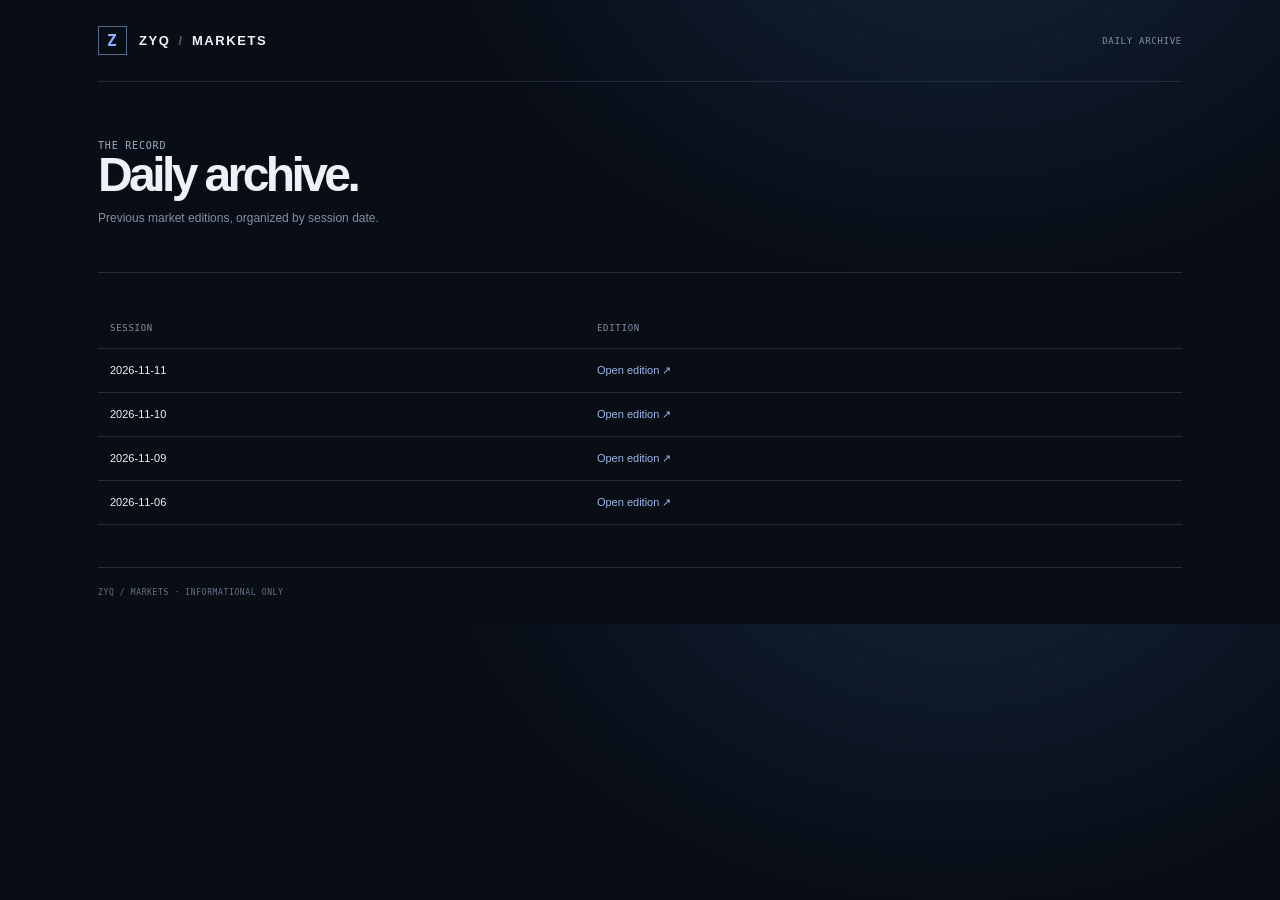
==== markets/index.html @ ca813b0c "Update daily market edition" ====
<!doctype html><html lang="en"><head><meta charset="utf-8"><meta name="viewport" content="width=device-width,initial-scale=1"><title>Daily Archive — ZYQ / MARKETS</title><link rel="stylesheet" href="/assets/styles.css"></head><body><div class="shell"><header class="topbar"><a class="brand" href="/"><span class="brand-mark">Z</span><span>ZYQ <i>/</i> MARKETS</span></a><div class="top-meta">DAILY ARCHIVE</div></header><main><section class="page-head"><div class="eyebrow">THE RECORD</div><h1>Daily archive.</h1><p>Previous market editions, organized by session date.</p></section><section class="section"><table class="archive-table"><thead><tr><th>SESSION</th><th>EDITION</th></tr></thead><tbody><tr><td>2026-11-11</td><td><a href="/markets/2026-11-11/">Open edition ↗</a></td></tr><tr><td>2026-11-10</td><td><a href="/markets/2026-11-10/">Open edition ↗</a></td></tr><tr><td>2026-11-09</td><td><a href="/markets/2026-11-09/">Open edition ↗</a></td></tr><tr><td>2026-11-06</td><td><a href="/markets/2026-11-06/">Open edition ↗</a></td></tr></tbody></table></section></main><footer>ZYQ / MARKETS · INFORMATIONAL ONLY</footer></div></body></html>
---- assets/styles.css ----
/* ===== THEMES =====
   Default = original blue. Amber is switched on with <html data-theme="amber">.
   To revert: remove the data-theme attribute (or set it to "blue"). */
:root{--accent:#8baeff;--accent-soft:#9eb8e9;--accent-dim:#526b8c;--glow:#14243a;--card-a:#121e2d;--card-b:#0d1521;--card-line:#1d2a3a}
:root[data-theme="amber"]{--accent:#FB8B1E;--accent-soft:#FFA028;--accent-dim:#7a4a14;--bg:#0a0a0a;--panel:#141414;--panel2:#101010;--line:#262626;--glow:#2a1d0c;--card-a:#181818;--card-b:#101010;--card-line:#262626}
:root{color-scheme:dark;--bg:#080d16;--panel:#101927;--panel2:#0d1521;--line:#202c3b;--muted:#8290a3;--text:#edf2f7;--green:#55d6a0;--red:#ff7785;--mono:"DM Mono",monospace;--sans:"Manrope",sans-serif}
*{box-sizing:border-box}body{margin:0;background:radial-gradient(ellipse at 75% -20%,var(--glow) 0,transparent 38%),var(--bg);color:var(--text);font-family:var(--sans);-webkit-font-smoothing:antialiased}.shell{max-width:1160px;margin:auto;padding:0 38px}.topbar{height:82px;border-bottom:1px solid var(--line);display:flex;align-items:center;justify-content:space-between}.brand{display:flex;align-items:center;gap:12px;color:var(--text);text-decoration:none;font-weight:800;letter-spacing:.12em;font-size:13px}.brand i{font-style:normal;color:#526176;margin:0 3px}.brand-mark{width:29px;height:29px;border:1px solid var(--accent-dim);display:grid;place-items:center;color:var(--accent);font-family:var(--mono);font-size:16px}.top-meta,.eyebrow,.date-label,.date-sub,.section-note,.section-index,.brief-kicker,.side-label,.text-link,footer,.data-note,.archive-date,.archive-tag{font-family:var(--mono);letter-spacing:.08em}.top-meta{font-size:9px;color:var(--muted);display:flex;align-items:center;gap:10px}.live-dot{width:6px;height:6px;border-radius:50%;background:var(--green);box-shadow:0 0 12px #55d6a077}.top-divider{color:#39485c}.hero{padding:78px 0 65px}.eyebrow{display:flex;align-items:center;gap:10px;color:#9bacc2;font-size:10px}.eyebrow-line{height:1px;width:25px;background:var(--accent)}.hero-row{display:flex;align-items:flex-end;justify-content:space-between;gap:35px;margin-top:27px}h1{font-size:clamp(48px,7vw,82px);line-height:.99;letter-spacing:-.075em;margin:0;font-weight:600}h1 em{font-style:normal;color:var(--accent)}.hero-copy{max-width:440px;color:#94a2b5;font-size:14px;line-height:1.8;margin:24px 0 0}.date-panel{min-width:205px;padding:17px 0 3px 20px;border-left:1px solid #34445a;margin-bottom:5px}.date-label,.date-sub{font-size:9px;color:var(--muted)}.date-value{font-size:18px;font-weight:700;margin:11px 0 7px}.section{padding:35px 0 42px;border-top:1px solid var(--line)}.section-heading{display:flex;align-items:center;justify-content:space-between;margin-bottom:21px}.section-heading>div{display:flex;align-items:center;gap:13px}.section-index{font-size:10px;color:var(--accent)}h2{font-size:17px;letter-spacing:-.035em;margin:0;font-weight:650}.section-note{font-size:9px;color:#718096}.market-grid{display:grid;grid-template-columns:repeat(4,1fr);gap:10px}.market-card{background:linear-gradient(145deg,var(--card-a),var(--card-b));border:1px solid var(--card-line);padding:18px 17px 15px;min-height:143px}.card-top,.card-bottom{display:flex;justify-content:space-between;align-items:center;gap:8px}.card-name{font-size:10px;color:#a7b4c5;letter-spacing:.06em;font-weight:700}.card-symbol{font:9px var(--mono);color:#56677e}.card-value{font-size:25px;letter-spacing:-.055em;font-weight:650;margin:17px 0 7px;font-variant-numeric:tabular-nums}.change{font:10px var(--mono)}.positive{color:var(--green)}.negative{color:var(--red)}.neutral{color:var(--muted)}.spark{width:90px;height:27px;opacity:.9}.spark polyline{fill:none;stroke:var(--accent);stroke-width:1.6;vector-effect:non-scaling-stroke}.spark.positive polyline{stroke:var(--green)}.spark.negative polyline{stroke:var(--red)}.loading-card,.archive-empty{padding:24px;background:var(--panel);color:var(--muted);font-size:12px;grid-column:1/-1}.loader{display:inline-block;width:10px;height:10px;margin-left:12px;border:1px solid var(--accent);border-right-color:transparent;border-radius:50%;animation:spin .8s linear infinite}@keyframes spin{to{transform:rotate(360deg)}}.data-note{font-size:9px;color:#647287;margin:14px 0 0;letter-spacing:.025em}.brief-grid{display:grid;grid-template-columns:1.55fr 1fr;gap:10px}.brief-main,.brief-side{background:var(--panel);border:1px solid var(--card-line);padding:25px 26px}.brief-kicker,.side-label{font-size:9px;color:var(--accent)}.brief-main h3{font-size:23px;letter-spacing:-.05em;margin:16px 0 9px}.brief-main p{font-size:12px;line-height:1.8;color:#9aa8b9;margin:0}.brief-side ul{padding:0 0 0 15px;margin:17px 0 0;color:#a9b5c4;font-size:11px;line-height:2.2}.brief-side li::marker{color:var(--accent)}.text-link{font-size:9px;color:var(--accent-soft);text-decoration:none}.text-link span{font-size:14px;margin-left:5px}.archive-list{display:grid;grid-template-columns:repeat(3,1fr);gap:10px}.archive-item{padding:17px 18px;background:var(--panel2);border:1px solid var(--line);text-decoration:none;color:var(--text);display:block}.archive-item:hover{border-color:var(--accent)}.archive-date{font-size:11px}.archive-tag{font-size:8px;color:var(--muted);margin-top:9px}.closing{padding:50px 0 43px;text-align:center}.closing-line{width:34px;height:1px;background:var(--accent);margin:0 auto 18px}.closing p{font-size:16px;color:#c2ccda;margin:0 0 10px}.closing span{font:9px var(--mono);letter-spacing:.16em;color:#65758b}footer{border-top:1px solid var(--line);padding:20px 0 27px;display:flex;justify-content:space-between;gap:15px;font-size:8px;color:#657287}.page-head{padding:58px 0 35px}.page-head h1{font-size:48px}.page-head p{color:var(--muted);font-size:12px}.archive-table{width:100%;border-collapse:collapse}.archive-table th,.archive-table td{text-align:left;padding:15px 12px;border-bottom:1px solid var(--line);font-size:11px}.archive-table th{font:9px var(--mono);color:var(--muted);letter-spacing:.08em}.archive-table a{color:var(--accent-soft);text-decoration:none}
@media(max-width:800px){.shell{padding:0 22px}.market-grid{grid-template-columns:repeat(2,1fr)}.hero{padding:58px 0 48px}.hero-row{align-items:flex-start;flex-direction:column}.date-panel{margin-top:4px}.brief-grid{grid-template-columns:1fr}.archive-list{grid-template-columns:1fr 1fr}.top-meta{font-size:8px}}
@media(max-width:480px){.shell{padding:0 17px}.topbar{height:68px}.top-meta{gap:6px;font-size:7px}.brand{font-size:11px}.hero{padding:47px 0 42px}h1{font-size:54px}.market-grid{gap:7px}.market-card{padding:14px 12px;min-height:132px}.card-value{font-size:21px}.spark{width:55px}.archive-list{grid-template-columns:1fr}.section{padding:28px 0 32px}footer{flex-direction:column;line-height:1.7}.section-note{max-width:110px;text-align:right;line-height:1.5}}
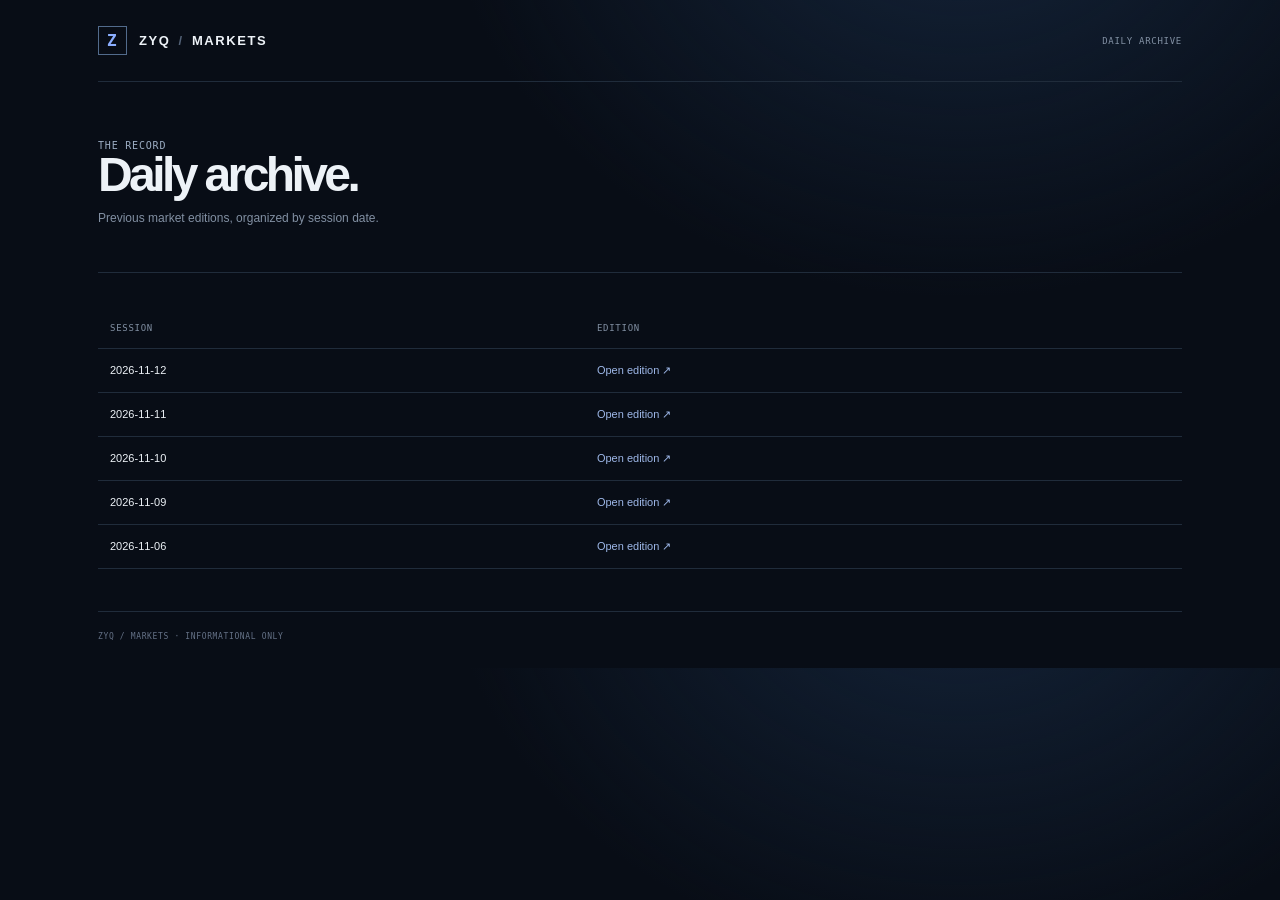
==== commit 32b3bb42: "Update daily market edition" ====
--- a/markets/index.html
+++ b/markets/index.html
@@ -1 +1 @@
-<!doctype html><html lang="en"><head><meta charset="utf-8"><meta name="viewport" content="width=device-width,initial-scale=1"><title>Daily Archive — ZYQ / MARKETS</title><link rel="stylesheet" href="/assets/styles.css"></head><body><div class="shell"><header class="topbar"><a class="brand" href="/"><span class="brand-mark">Z</span><span>ZYQ <i>/</i> MARKETS</span></a><div class="top-meta">DAILY ARCHIVE</div></header><main><section class="page-head"><div class="eyebrow">THE RECORD</div><h1>Daily archive.</h1><p>Previous market editions, organized by session date.</p></section><section class="section"><table class="archive-table"><thead><tr><th>SESSION</th><th>EDITION</th></tr></thead><tbody><tr><td>2026-11-11</td><td><a href="/markets/2026-11-11/">Open edition ↗</a></td></tr><tr><td>2026-11-10</td><td><a href="/markets/2026-11-10/">Open edition ↗</a></td></tr><tr><td>2026-11-09</td><td><a href="/markets/2026-11-09/">Open edition ↗</a></td></tr><tr><td>2026-11-06</td><td><a href="/markets/2026-11-06/">Open edition ↗</a></td></tr></tbody></table></section></main><footer>ZYQ / MARKETS · INFORMATIONAL ONLY</footer></div></body></html>+<!doctype html><html lang="en"><head><meta charset="utf-8"><meta name="viewport" content="width=device-width,initial-scale=1"><title>Daily Archive — ZYQ / MARKETS</title><link rel="stylesheet" href="/assets/styles.css"></head><body><div class="shell"><header class="topbar"><a class="brand" href="/"><span class="brand-mark">Z</span><span>ZYQ <i>/</i> MARKETS</span></a><div class="top-meta">DAILY ARCHIVE</div></header><main><section class="page-head"><div class="eyebrow">THE RECORD</div><h1>Daily archive.</h1><p>Previous market editions, organized by session date.</p></section><section class="section"><table class="archive-table"><thead><tr><th>SESSION</th><th>EDITION</th></tr></thead><tbody><tr><td>2026-11-12</td><td><a href="/markets/2026-11-12/">Open edition ↗</a></td></tr><tr><td>2026-11-11</td><td><a href="/markets/2026-11-11/">Open edition ↗</a></td></tr><tr><td>2026-11-10</td><td><a href="/markets/2026-11-10/">Open edition ↗</a></td></tr><tr><td>2026-11-09</td><td><a href="/markets/2026-11-09/">Open edition ↗</a></td></tr><tr><td>2026-11-06</td><td><a href="/markets/2026-11-06/">Open edition ↗</a></td></tr></tbody></table></section></main><footer>ZYQ / MARKETS · INFORMATIONAL ONLY</footer></div></body></html>
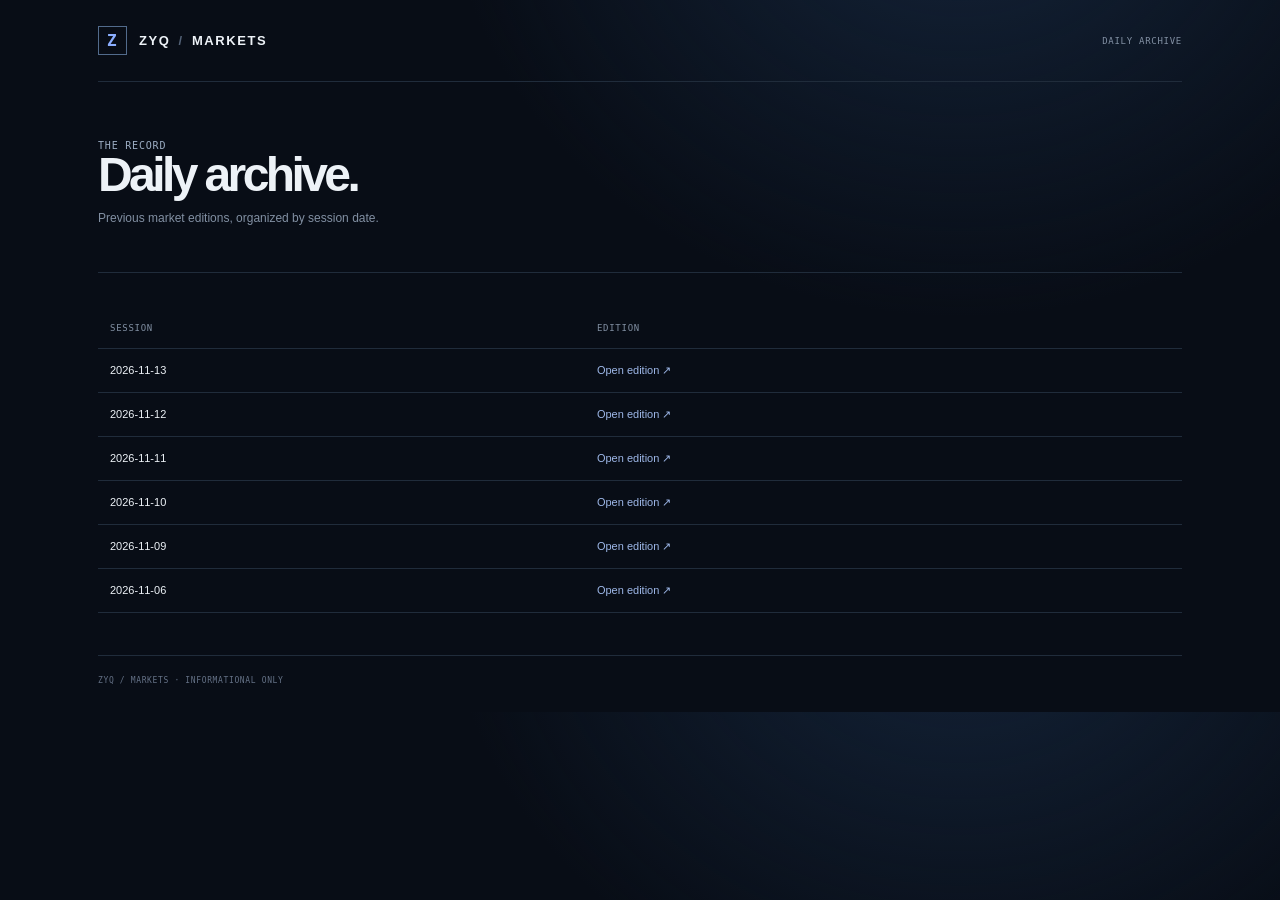
==== commit 69ff2882: "Update daily market edition" ====
--- a/markets/index.html
+++ b/markets/index.html
@@ -1 +1 @@
-<!doctype html><html lang="en"><head><meta charset="utf-8"><meta name="viewport" content="width=device-width,initial-scale=1"><title>Daily Archive — ZYQ / MARKETS</title><link rel="stylesheet" href="/assets/styles.css"></head><body><div class="shell"><header class="topbar"><a class="brand" href="/"><span class="brand-mark">Z</span><span>ZYQ <i>/</i> MARKETS</span></a><div class="top-meta">DAILY ARCHIVE</div></header><main><section class="page-head"><div class="eyebrow">THE RECORD</div><h1>Daily archive.</h1><p>Previous market editions, organized by session date.</p></section><section class="section"><table class="archive-table"><thead><tr><th>SESSION</th><th>EDITION</th></tr></thead><tbody><tr><td>2026-11-12</td><td><a href="/markets/2026-11-12/">Open edition ↗</a></td></tr><tr><td>2026-11-11</td><td><a href="/markets/2026-11-11/">Open edition ↗</a></td></tr><tr><td>2026-11-10</td><td><a href="/markets/2026-11-10/">Open edition ↗</a></td></tr><tr><td>2026-11-09</td><td><a href="/markets/2026-11-09/">Open edition ↗</a></td></tr><tr><td>2026-11-06</td><td><a href="/markets/2026-11-06/">Open edition ↗</a></td></tr></tbody></table></section></main><footer>ZYQ / MARKETS · INFORMATIONAL ONLY</footer></div></body></html>+<!doctype html><html lang="en"><head><meta charset="utf-8"><meta name="viewport" content="width=device-width,initial-scale=1"><title>Daily Archive — ZYQ / MARKETS</title><link rel="stylesheet" href="/assets/styles.css"></head><body><div class="shell"><header class="topbar"><a class="brand" href="/"><span class="brand-mark">Z</span><span>ZYQ <i>/</i> MARKETS</span></a><div class="top-meta">DAILY ARCHIVE</div></header><main><section class="page-head"><div class="eyebrow">THE RECORD</div><h1>Daily archive.</h1><p>Previous market editions, organized by session date.</p></section><section class="section"><table class="archive-table"><thead><tr><th>SESSION</th><th>EDITION</th></tr></thead><tbody><tr><td>2026-11-13</td><td><a href="/markets/2026-11-13/">Open edition ↗</a></td></tr><tr><td>2026-11-12</td><td><a href="/markets/2026-11-12/">Open edition ↗</a></td></tr><tr><td>2026-11-11</td><td><a href="/markets/2026-11-11/">Open edition ↗</a></td></tr><tr><td>2026-11-10</td><td><a href="/markets/2026-11-10/">Open edition ↗</a></td></tr><tr><td>2026-11-09</td><td><a href="/markets/2026-11-09/">Open edition ↗</a></td></tr><tr><td>2026-11-06</td><td><a href="/markets/2026-11-06/">Open edition ↗</a></td></tr></tbody></table></section></main><footer>ZYQ / MARKETS · INFORMATIONAL ONLY</footer></div></body></html>
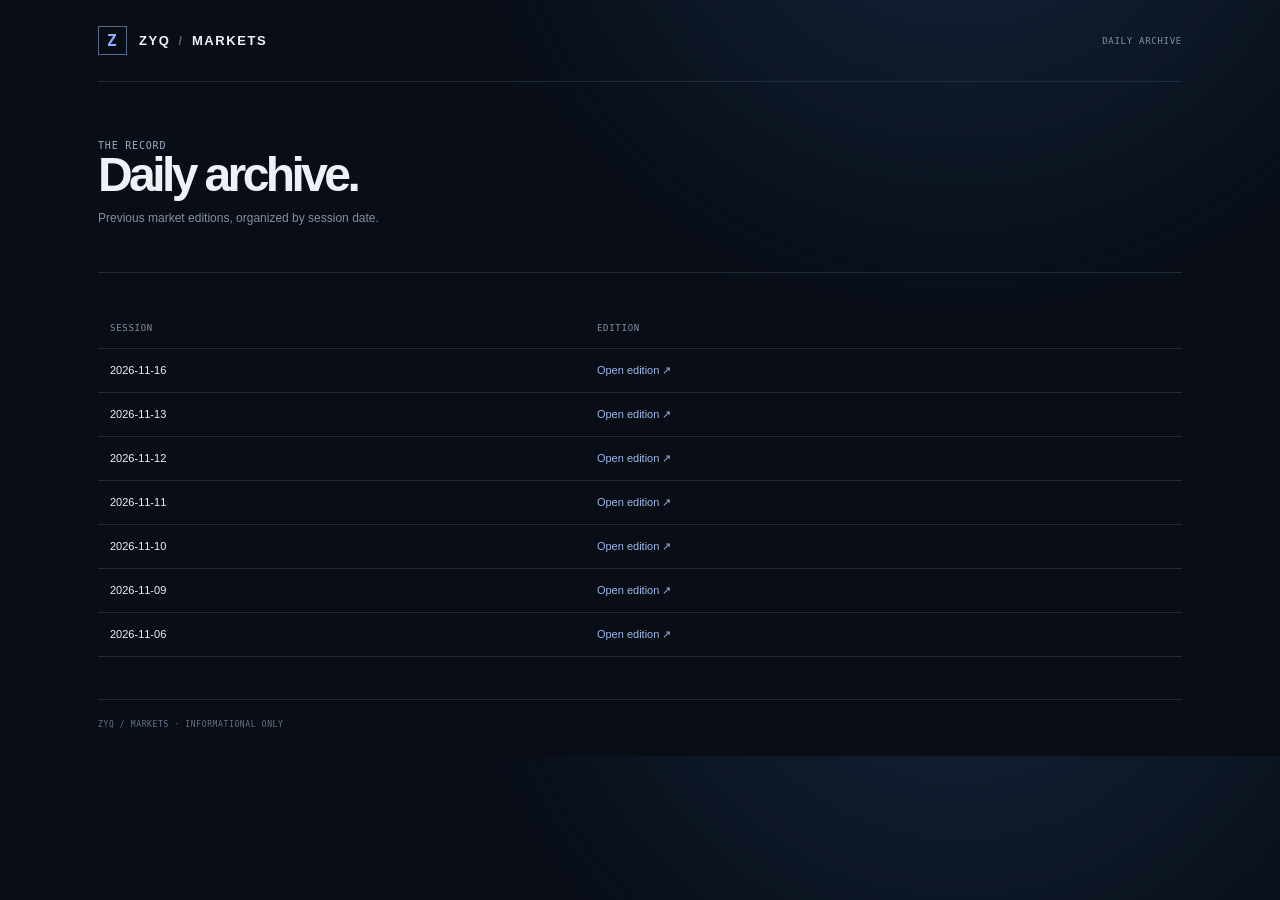
==== commit 97d25cc7: "Update daily market edition" ====
--- a/markets/index.html
+++ b/markets/index.html
@@ -1 +1 @@
-<!doctype html><html lang="en"><head><meta charset="utf-8"><meta name="viewport" content="width=device-width,initial-scale=1"><title>Daily Archive — ZYQ / MARKETS</title><link rel="stylesheet" href="/assets/styles.css"></head><body><div class="shell"><header class="topbar"><a class="brand" href="/"><span class="brand-mark">Z</span><span>ZYQ <i>/</i> MARKETS</span></a><div class="top-meta">DAILY ARCHIVE</div></header><main><section class="page-head"><div class="eyebrow">THE RECORD</div><h1>Daily archive.</h1><p>Previous market editions, organized by session date.</p></section><section class="section"><table class="archive-table"><thead><tr><th>SESSION</th><th>EDITION</th></tr></thead><tbody><tr><td>2026-11-13</td><td><a href="/markets/2026-11-13/">Open edition ↗</a></td></tr><tr><td>2026-11-12</td><td><a href="/markets/2026-11-12/">Open edition ↗</a></td></tr><tr><td>2026-11-11</td><td><a href="/markets/2026-11-11/">Open edition ↗</a></td></tr><tr><td>2026-11-10</td><td><a href="/markets/2026-11-10/">Open edition ↗</a></td></tr><tr><td>2026-11-09</td><td><a href="/markets/2026-11-09/">Open edition ↗</a></td></tr><tr><td>2026-11-06</td><td><a href="/markets/2026-11-06/">Open edition ↗</a></td></tr></tbody></table></section></main><footer>ZYQ / MARKETS · INFORMATIONAL ONLY</footer></div></body></html>+<!doctype html><html lang="en"><head><meta charset="utf-8"><meta name="viewport" content="width=device-width,initial-scale=1"><title>Daily Archive — ZYQ / MARKETS</title><link rel="stylesheet" href="/assets/styles.css"></head><body><div class="shell"><header class="topbar"><a class="brand" href="/"><span class="brand-mark">Z</span><span>ZYQ <i>/</i> MARKETS</span></a><div class="top-meta">DAILY ARCHIVE</div></header><main><section class="page-head"><div class="eyebrow">THE RECORD</div><h1>Daily archive.</h1><p>Previous market editions, organized by session date.</p></section><section class="section"><table class="archive-table"><thead><tr><th>SESSION</th><th>EDITION</th></tr></thead><tbody><tr><td>2026-11-16</td><td><a href="/markets/2026-11-16/">Open edition ↗</a></td></tr><tr><td>2026-11-13</td><td><a href="/markets/2026-11-13/">Open edition ↗</a></td></tr><tr><td>2026-11-12</td><td><a href="/markets/2026-11-12/">Open edition ↗</a></td></tr><tr><td>2026-11-11</td><td><a href="/markets/2026-11-11/">Open edition ↗</a></td></tr><tr><td>2026-11-10</td><td><a href="/markets/2026-11-10/">Open edition ↗</a></td></tr><tr><td>2026-11-09</td><td><a href="/markets/2026-11-09/">Open edition ↗</a></td></tr><tr><td>2026-11-06</td><td><a href="/markets/2026-11-06/">Open edition ↗</a></td></tr></tbody></table></section></main><footer>ZYQ / MARKETS · INFORMATIONAL ONLY</footer></div></body></html>
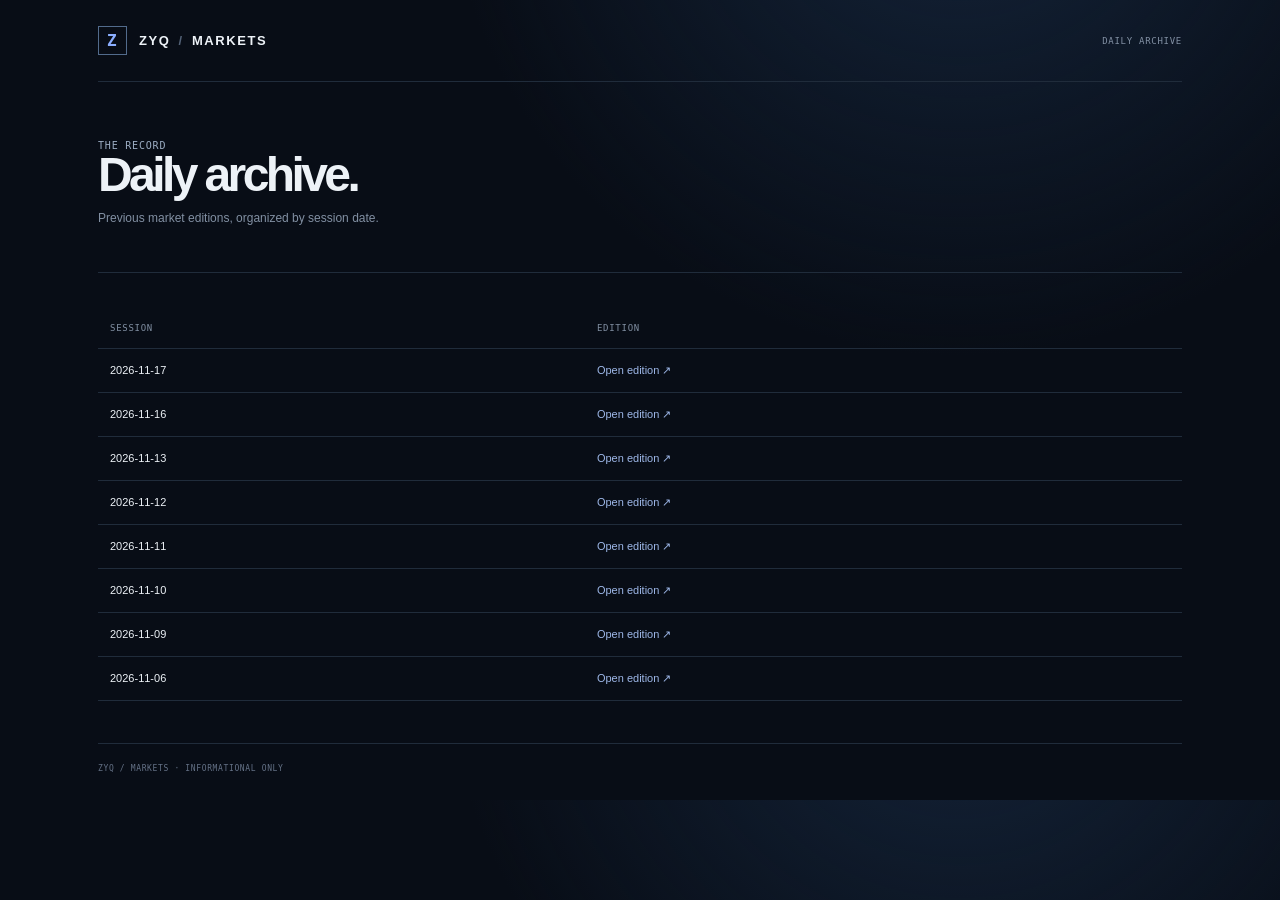
==== commit 1410b1b9: "Update daily market edition" ====
--- a/markets/index.html
+++ b/markets/index.html
@@ -1 +1 @@
-<!doctype html><html lang="en"><head><meta charset="utf-8"><meta name="viewport" content="width=device-width,initial-scale=1"><title>Daily Archive — ZYQ / MARKETS</title><link rel="stylesheet" href="/assets/styles.css"></head><body><div class="shell"><header class="topbar"><a class="brand" href="/"><span class="brand-mark">Z</span><span>ZYQ <i>/</i> MARKETS</span></a><div class="top-meta">DAILY ARCHIVE</div></header><main><section class="page-head"><div class="eyebrow">THE RECORD</div><h1>Daily archive.</h1><p>Previous market editions, organized by session date.</p></section><section class="section"><table class="archive-table"><thead><tr><th>SESSION</th><th>EDITION</th></tr></thead><tbody><tr><td>2026-11-16</td><td><a href="/markets/2026-11-16/">Open edition ↗</a></td></tr><tr><td>2026-11-13</td><td><a href="/markets/2026-11-13/">Open edition ↗</a></td></tr><tr><td>2026-11-12</td><td><a href="/markets/2026-11-12/">Open edition ↗</a></td></tr><tr><td>2026-11-11</td><td><a href="/markets/2026-11-11/">Open edition ↗</a></td></tr><tr><td>2026-11-10</td><td><a href="/markets/2026-11-10/">Open edition ↗</a></td></tr><tr><td>2026-11-09</td><td><a href="/markets/2026-11-09/">Open edition ↗</a></td></tr><tr><td>2026-11-06</td><td><a href="/markets/2026-11-06/">Open edition ↗</a></td></tr></tbody></table></section></main><footer>ZYQ / MARKETS · INFORMATIONAL ONLY</footer></div></body></html>+<!doctype html><html lang="en"><head><meta charset="utf-8"><meta name="viewport" content="width=device-width,initial-scale=1"><title>Daily Archive — ZYQ / MARKETS</title><link rel="stylesheet" href="/assets/styles.css"></head><body><div class="shell"><header class="topbar"><a class="brand" href="/"><span class="brand-mark">Z</span><span>ZYQ <i>/</i> MARKETS</span></a><div class="top-meta">DAILY ARCHIVE</div></header><main><section class="page-head"><div class="eyebrow">THE RECORD</div><h1>Daily archive.</h1><p>Previous market editions, organized by session date.</p></section><section class="section"><table class="archive-table"><thead><tr><th>SESSION</th><th>EDITION</th></tr></thead><tbody><tr><td>2026-11-17</td><td><a href="/markets/2026-11-17/">Open edition ↗</a></td></tr><tr><td>2026-11-16</td><td><a href="/markets/2026-11-16/">Open edition ↗</a></td></tr><tr><td>2026-11-13</td><td><a href="/markets/2026-11-13/">Open edition ↗</a></td></tr><tr><td>2026-11-12</td><td><a href="/markets/2026-11-12/">Open edition ↗</a></td></tr><tr><td>2026-11-11</td><td><a href="/markets/2026-11-11/">Open edition ↗</a></td></tr><tr><td>2026-11-10</td><td><a href="/markets/2026-11-10/">Open edition ↗</a></td></tr><tr><td>2026-11-09</td><td><a href="/markets/2026-11-09/">Open edition ↗</a></td></tr><tr><td>2026-11-06</td><td><a href="/markets/2026-11-06/">Open edition ↗</a></td></tr></tbody></table></section></main><footer>ZYQ / MARKETS · INFORMATIONAL ONLY</footer></div></body></html>
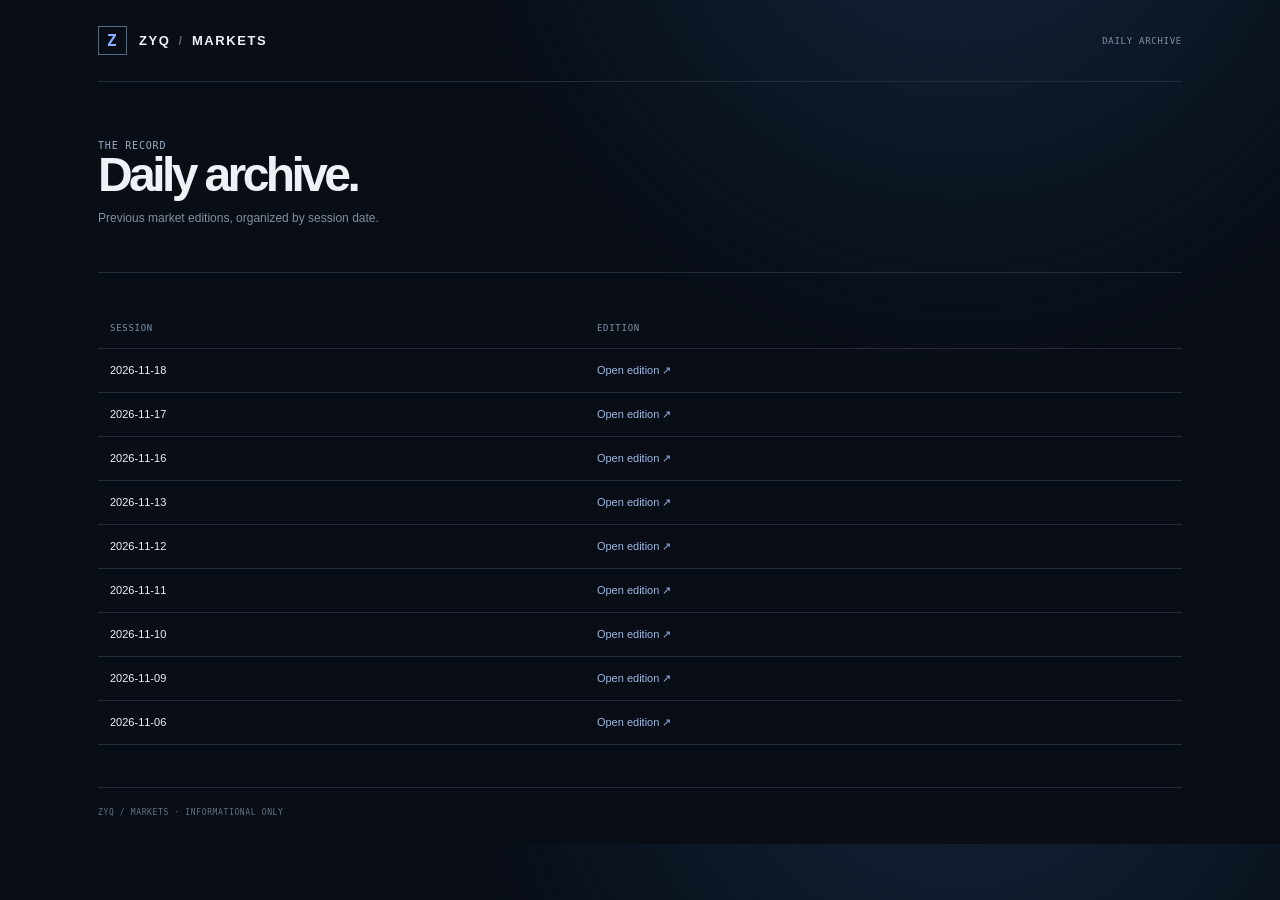
==== commit c71d37da: "Update daily market edition" ====
--- a/markets/index.html
+++ b/markets/index.html
@@ -1 +1 @@
-<!doctype html><html lang="en"><head><meta charset="utf-8"><meta name="viewport" content="width=device-width,initial-scale=1"><title>Daily Archive — ZYQ / MARKETS</title><link rel="stylesheet" href="/assets/styles.css"></head><body><div class="shell"><header class="topbar"><a class="brand" href="/"><span class="brand-mark">Z</span><span>ZYQ <i>/</i> MARKETS</span></a><div class="top-meta">DAILY ARCHIVE</div></header><main><section class="page-head"><div class="eyebrow">THE RECORD</div><h1>Daily archive.</h1><p>Previous market editions, organized by session date.</p></section><section class="section"><table class="archive-table"><thead><tr><th>SESSION</th><th>EDITION</th></tr></thead><tbody><tr><td>2026-11-17</td><td><a href="/markets/2026-11-17/">Open edition ↗</a></td></tr><tr><td>2026-11-16</td><td><a href="/markets/2026-11-16/">Open edition ↗</a></td></tr><tr><td>2026-11-13</td><td><a href="/markets/2026-11-13/">Open edition ↗</a></td></tr><tr><td>2026-11-12</td><td><a href="/markets/2026-11-12/">Open edition ↗</a></td></tr><tr><td>2026-11-11</td><td><a href="/markets/2026-11-11/">Open edition ↗</a></td></tr><tr><td>2026-11-10</td><td><a href="/markets/2026-11-10/">Open edition ↗</a></td></tr><tr><td>2026-11-09</td><td><a href="/markets/2026-11-09/">Open edition ↗</a></td></tr><tr><td>2026-11-06</td><td><a href="/markets/2026-11-06/">Open edition ↗</a></td></tr></tbody></table></section></main><footer>ZYQ / MARKETS · INFORMATIONAL ONLY</footer></div></body></html>+<!doctype html><html lang="en"><head><meta charset="utf-8"><meta name="viewport" content="width=device-width,initial-scale=1"><title>Daily Archive — ZYQ / MARKETS</title><link rel="stylesheet" href="/assets/styles.css"></head><body><div class="shell"><header class="topbar"><a class="brand" href="/"><span class="brand-mark">Z</span><span>ZYQ <i>/</i> MARKETS</span></a><div class="top-meta">DAILY ARCHIVE</div></header><main><section class="page-head"><div class="eyebrow">THE RECORD</div><h1>Daily archive.</h1><p>Previous market editions, organized by session date.</p></section><section class="section"><table class="archive-table"><thead><tr><th>SESSION</th><th>EDITION</th></tr></thead><tbody><tr><td>2026-11-18</td><td><a href="/markets/2026-11-18/">Open edition ↗</a></td></tr><tr><td>2026-11-17</td><td><a href="/markets/2026-11-17/">Open edition ↗</a></td></tr><tr><td>2026-11-16</td><td><a href="/markets/2026-11-16/">Open edition ↗</a></td></tr><tr><td>2026-11-13</td><td><a href="/markets/2026-11-13/">Open edition ↗</a></td></tr><tr><td>2026-11-12</td><td><a href="/markets/2026-11-12/">Open edition ↗</a></td></tr><tr><td>2026-11-11</td><td><a href="/markets/2026-11-11/">Open edition ↗</a></td></tr><tr><td>2026-11-10</td><td><a href="/markets/2026-11-10/">Open edition ↗</a></td></tr><tr><td>2026-11-09</td><td><a href="/markets/2026-11-09/">Open edition ↗</a></td></tr><tr><td>2026-11-06</td><td><a href="/markets/2026-11-06/">Open edition ↗</a></td></tr></tbody></table></section></main><footer>ZYQ / MARKETS · INFORMATIONAL ONLY</footer></div></body></html>
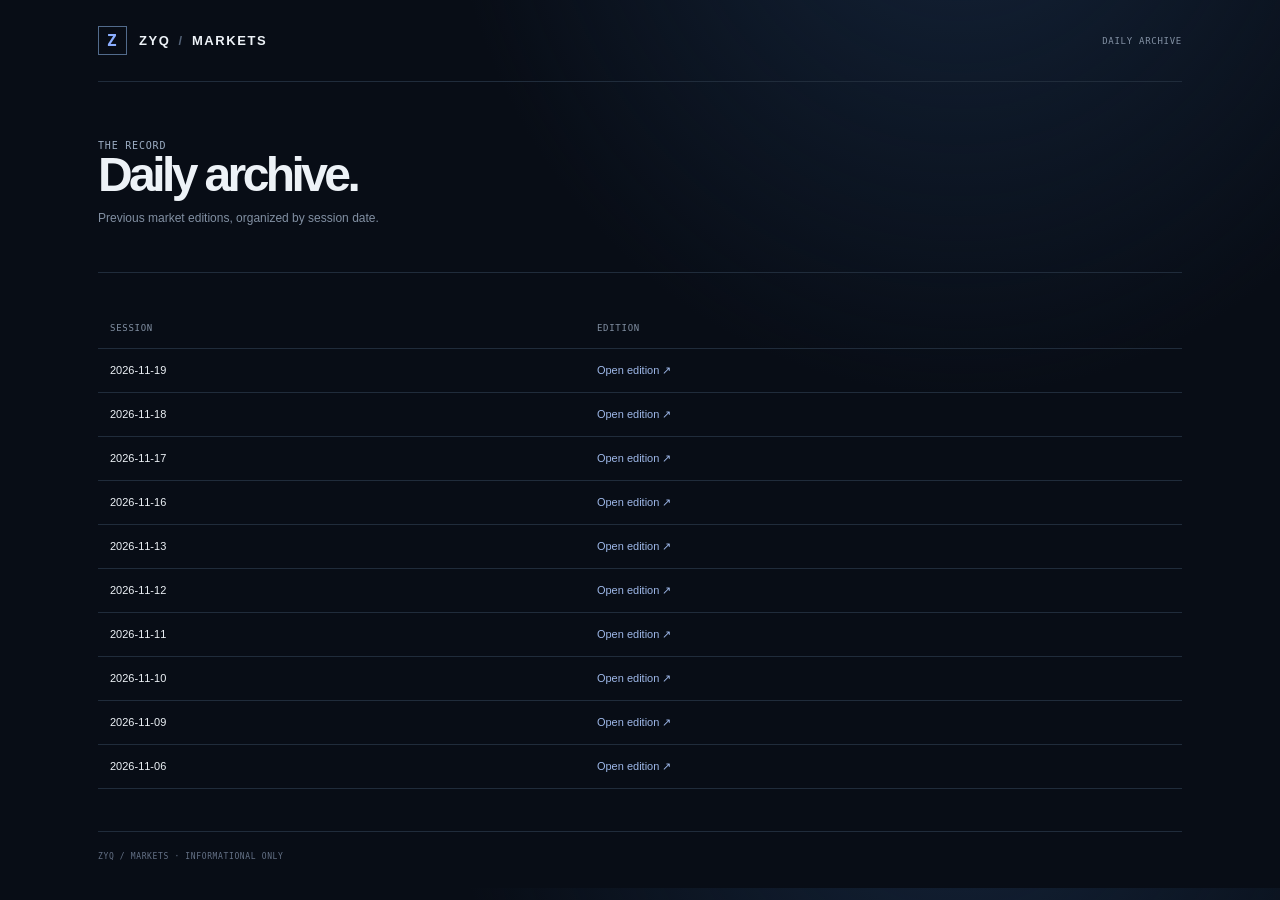
==== commit 2d49384a: "Update daily market edition" ====
--- a/markets/index.html
+++ b/markets/index.html
@@ -1 +1 @@
-<!doctype html><html lang="en"><head><meta charset="utf-8"><meta name="viewport" content="width=device-width,initial-scale=1"><title>Daily Archive — ZYQ / MARKETS</title><link rel="stylesheet" href="/assets/styles.css"></head><body><div class="shell"><header class="topbar"><a class="brand" href="/"><span class="brand-mark">Z</span><span>ZYQ <i>/</i> MARKETS</span></a><div class="top-meta">DAILY ARCHIVE</div></header><main><section class="page-head"><div class="eyebrow">THE RECORD</div><h1>Daily archive.</h1><p>Previous market editions, organized by session date.</p></section><section class="section"><table class="archive-table"><thead><tr><th>SESSION</th><th>EDITION</th></tr></thead><tbody><tr><td>2026-11-18</td><td><a href="/markets/2026-11-18/">Open edition ↗</a></td></tr><tr><td>2026-11-17</td><td><a href="/markets/2026-11-17/">Open edition ↗</a></td></tr><tr><td>2026-11-16</td><td><a href="/markets/2026-11-16/">Open edition ↗</a></td></tr><tr><td>2026-11-13</td><td><a href="/markets/2026-11-13/">Open edition ↗</a></td></tr><tr><td>2026-11-12</td><td><a href="/markets/2026-11-12/">Open edition ↗</a></td></tr><tr><td>2026-11-11</td><td><a href="/markets/2026-11-11/">Open edition ↗</a></td></tr><tr><td>2026-11-10</td><td><a href="/markets/2026-11-10/">Open edition ↗</a></td></tr><tr><td>2026-11-09</td><td><a href="/markets/2026-11-09/">Open edition ↗</a></td></tr><tr><td>2026-11-06</td><td><a href="/markets/2026-11-06/">Open edition ↗</a></td></tr></tbody></table></section></main><footer>ZYQ / MARKETS · INFORMATIONAL ONLY</footer></div></body></html>+<!doctype html><html lang="en"><head><meta charset="utf-8"><meta name="viewport" content="width=device-width,initial-scale=1"><title>Daily Archive — ZYQ / MARKETS</title><link rel="stylesheet" href="/assets/styles.css"></head><body><div class="shell"><header class="topbar"><a class="brand" href="/"><span class="brand-mark">Z</span><span>ZYQ <i>/</i> MARKETS</span></a><div class="top-meta">DAILY ARCHIVE</div></header><main><section class="page-head"><div class="eyebrow">THE RECORD</div><h1>Daily archive.</h1><p>Previous market editions, organized by session date.</p></section><section class="section"><table class="archive-table"><thead><tr><th>SESSION</th><th>EDITION</th></tr></thead><tbody><tr><td>2026-11-19</td><td><a href="/markets/2026-11-19/">Open edition ↗</a></td></tr><tr><td>2026-11-18</td><td><a href="/markets/2026-11-18/">Open edition ↗</a></td></tr><tr><td>2026-11-17</td><td><a href="/markets/2026-11-17/">Open edition ↗</a></td></tr><tr><td>2026-11-16</td><td><a href="/markets/2026-11-16/">Open edition ↗</a></td></tr><tr><td>2026-11-13</td><td><a href="/markets/2026-11-13/">Open edition ↗</a></td></tr><tr><td>2026-11-12</td><td><a href="/markets/2026-11-12/">Open edition ↗</a></td></tr><tr><td>2026-11-11</td><td><a href="/markets/2026-11-11/">Open edition ↗</a></td></tr><tr><td>2026-11-10</td><td><a href="/markets/2026-11-10/">Open edition ↗</a></td></tr><tr><td>2026-11-09</td><td><a href="/markets/2026-11-09/">Open edition ↗</a></td></tr><tr><td>2026-11-06</td><td><a href="/markets/2026-11-06/">Open edition ↗</a></td></tr></tbody></table></section></main><footer>ZYQ / MARKETS · INFORMATIONAL ONLY</footer></div></body></html>
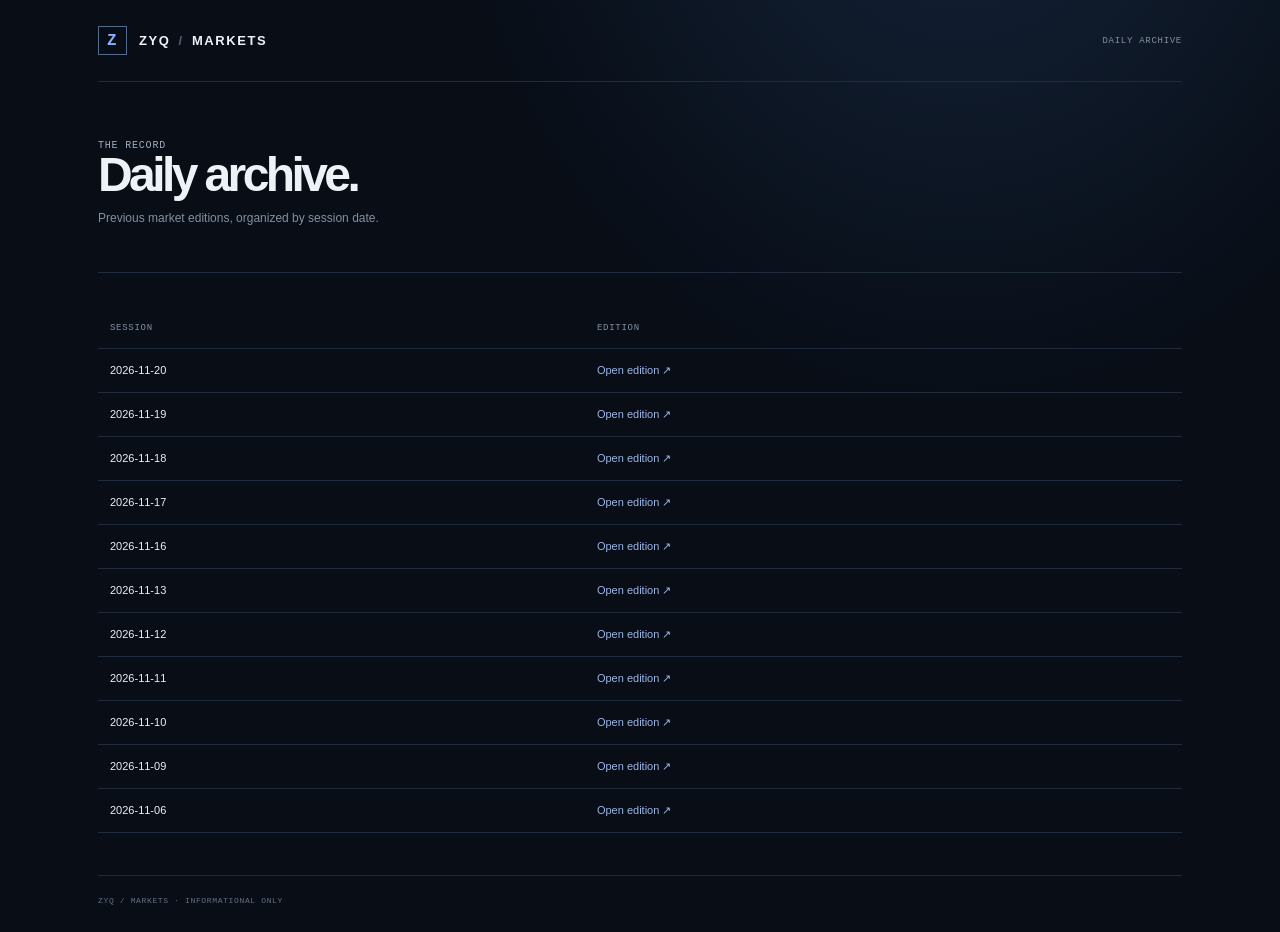
==== commit 952b980c: "Update daily market edition" ====
--- a/markets/index.html
+++ b/markets/index.html
@@ -1 +1 @@
-<!doctype html><html lang="en"><head><meta charset="utf-8"><meta name="viewport" content="width=device-width,initial-scale=1"><title>Daily Archive — ZYQ / MARKETS</title><link rel="stylesheet" href="/assets/styles.css"></head><body><div class="shell"><header class="topbar"><a class="brand" href="/"><span class="brand-mark">Z</span><span>ZYQ <i>/</i> MARKETS</span></a><div class="top-meta">DAILY ARCHIVE</div></header><main><section class="page-head"><div class="eyebrow">THE RECORD</div><h1>Daily archive.</h1><p>Previous market editions, organized by session date.</p></section><section class="section"><table class="archive-table"><thead><tr><th>SESSION</th><th>EDITION</th></tr></thead><tbody><tr><td>2026-11-19</td><td><a href="/markets/2026-11-19/">Open edition ↗</a></td></tr><tr><td>2026-11-18</td><td><a href="/markets/2026-11-18/">Open edition ↗</a></td></tr><tr><td>2026-11-17</td><td><a href="/markets/2026-11-17/">Open edition ↗</a></td></tr><tr><td>2026-11-16</td><td><a href="/markets/2026-11-16/">Open edition ↗</a></td></tr><tr><td>2026-11-13</td><td><a href="/markets/2026-11-13/">Open edition ↗</a></td></tr><tr><td>2026-11-12</td><td><a href="/markets/2026-11-12/">Open edition ↗</a></td></tr><tr><td>2026-11-11</td><td><a href="/markets/2026-11-11/">Open edition ↗</a></td></tr><tr><td>2026-11-10</td><td><a href="/markets/2026-11-10/">Open edition ↗</a></td></tr><tr><td>2026-11-09</td><td><a href="/markets/2026-11-09/">Open edition ↗</a></td></tr><tr><td>2026-11-06</td><td><a href="/markets/2026-11-06/">Open edition ↗</a></td></tr></tbody></table></section></main><footer>ZYQ / MARKETS · INFORMATIONAL ONLY</footer></div></body></html>+<!doctype html><html lang="en"><head><meta charset="utf-8"><meta name="viewport" content="width=device-width,initial-scale=1"><title>Daily Archive — ZYQ / MARKETS</title><link rel="stylesheet" href="/assets/styles.css"></head><body><div class="shell"><header class="topbar"><a class="brand" href="/"><span class="brand-mark">Z</span><span>ZYQ <i>/</i> MARKETS</span></a><div class="top-meta">DAILY ARCHIVE</div></header><main><section class="page-head"><div class="eyebrow">THE RECORD</div><h1>Daily archive.</h1><p>Previous market editions, organized by session date.</p></section><section class="section"><table class="archive-table"><thead><tr><th>SESSION</th><th>EDITION</th></tr></thead><tbody><tr><td>2026-11-20</td><td><a href="/markets/2026-11-20/">Open edition ↗</a></td></tr><tr><td>2026-11-19</td><td><a href="/markets/2026-11-19/">Open edition ↗</a></td></tr><tr><td>2026-11-18</td><td><a href="/markets/2026-11-18/">Open edition ↗</a></td></tr><tr><td>2026-11-17</td><td><a href="/markets/2026-11-17/">Open edition ↗</a></td></tr><tr><td>2026-11-16</td><td><a href="/markets/2026-11-16/">Open edition ↗</a></td></tr><tr><td>2026-11-13</td><td><a href="/markets/2026-11-13/">Open edition ↗</a></td></tr><tr><td>2026-11-12</td><td><a href="/markets/2026-11-12/">Open edition ↗</a></td></tr><tr><td>2026-11-11</td><td><a href="/markets/2026-11-11/">Open edition ↗</a></td></tr><tr><td>2026-11-10</td><td><a href="/markets/2026-11-10/">Open edition ↗</a></td></tr><tr><td>2026-11-09</td><td><a href="/markets/2026-11-09/">Open edition ↗</a></td></tr><tr><td>2026-11-06</td><td><a href="/markets/2026-11-06/">Open edition ↗</a></td></tr></tbody></table></section></main><footer>ZYQ / MARKETS · INFORMATIONAL ONLY</footer></div></body></html>
